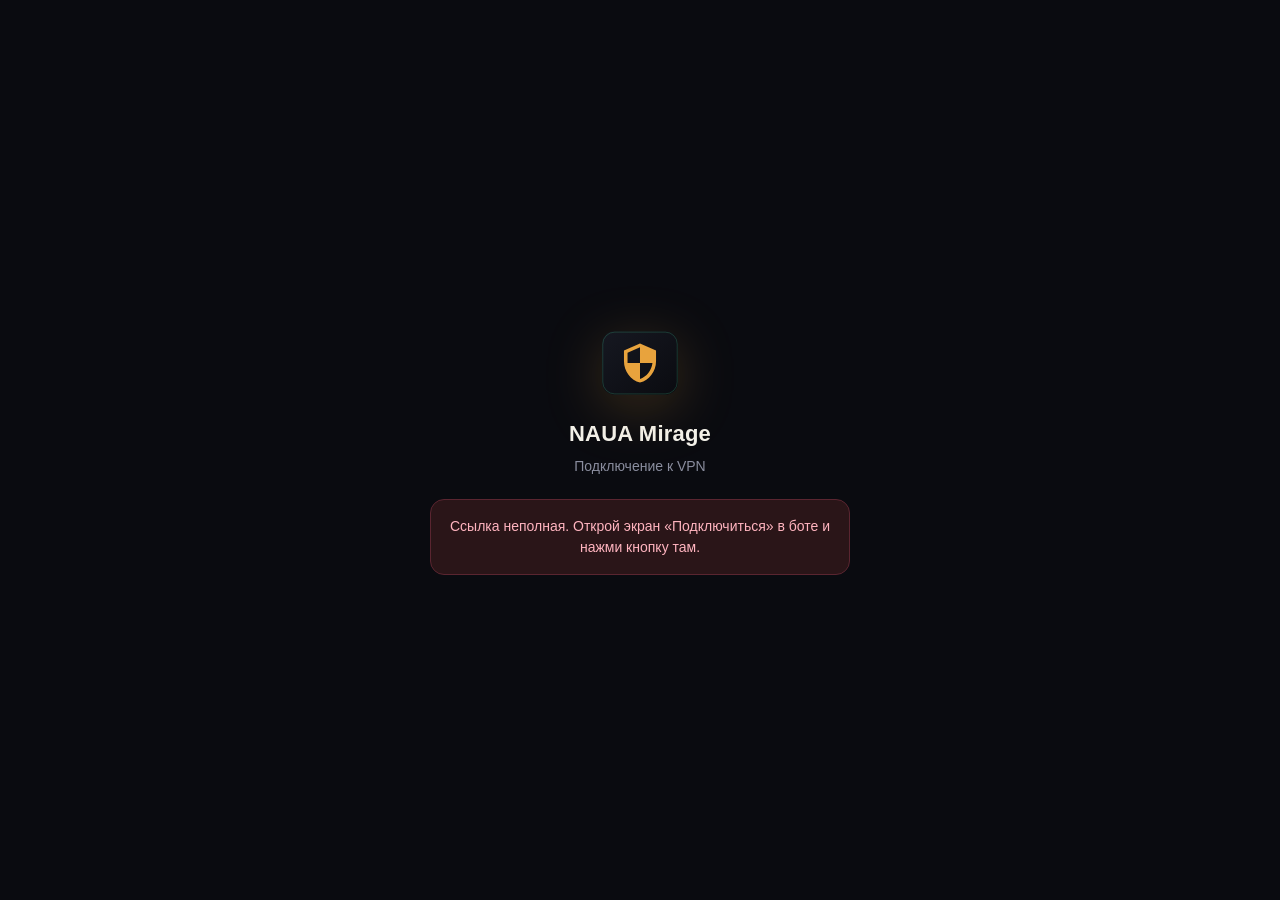
==== docs/index.html @ f1697d0a "docs: add index.html to docs root for GitHub Pages connect page" ====
<!doctype html>
<html lang="ru">
<head>
<meta charset="utf-8">
<meta name="viewport" content="width=device-width, initial-scale=1, viewport-fit=cover">
<meta name="robots" content="noindex, nofollow">
<meta name="color-scheme" content="dark">
<title>NAUA Mirage — подключение</title>
<style>
  :root {
    --bg: #0a0b10;
    --card: #161821;
    --line: #262a36;
    --text: #f3f1ea;
    --muted: #8a8d9e;
    --accent: #e8a33d;
    --accent-2: #c9722a;
  }
  * { box-sizing: border-box; }
  html, body { margin: 0; padding: 0; background: var(--bg); color: var(--text); }
  body {
    font: 16px/1.5 -apple-system, BlinkMacSystemFont, "Segoe UI", Roboto, Arial, sans-serif;
    min-height: 100vh;
    display: flex;
    align-items: center;
    justify-content: center;
    padding: 24px 18px calc(24px + env(safe-area-inset-bottom));
  }
  main { width: 100%; max-width: 420px; }
  .logo {
    width: 76px; height: 76px; margin: 0 auto 16px;
    filter: drop-shadow(0 12px 28px rgba(232, 163, 61, .22));
  }
  .logo svg { width: 100%; height: 100%; display: block; }
  h1 { font-size: 22px; margin: 0 0 6px; text-align: center; letter-spacing: .2px; }
  .sub { color: var(--muted); text-align: center; margin: 0 0 22px; font-size: 14px; }
  .hint {
    background: var(--card); border: 1px solid var(--line); border-radius: 14px;
    padding: 14px 16px; margin: 0 0 16px; font-size: 14px; color: var(--text);
  }
  .hint b { color: var(--accent); }
  .btn {
    display: flex; align-items: center; justify-content: space-between; gap: 10px;
    width: 100%; padding: 15px 18px; margin: 0 0 10px;
    border-radius: 14px; border: 1px solid var(--line);
    background: var(--card); color: var(--text);
    font-size: 16px; font-weight: 600; text-decoration: none;
    cursor: pointer; -webkit-tap-highlight-color: transparent;
  }
  .btn:active { transform: scale(.99); }
  .btn.primary {
    background: linear-gradient(145deg, var(--accent), var(--accent-2));
    border-color: transparent; color: #2a1706;
  }
  .btn .tag { font-size: 12px; font-weight: 500; opacity: .7; }
  .btn.primary .tag { opacity: .85; }
  .divider { height: 1px; background: var(--line); margin: 16px 0; }
  .note { color: var(--muted); font-size: 13px; text-align: center; margin: 14px 0 0; min-height: 18px; }
  .note a { color: var(--accent); }
  .error {
    background: #2a1518; border: 1px solid #5a2530; color: #ffb4bf;
    border-radius: 14px; padding: 16px; font-size: 14px; text-align: center;
  }
  .hidden { display: none; }
</style>
</head>
<body>
<main>
  <div class="logo" aria-hidden="true">
    <svg viewBox="0 0 192 192" xmlns="http://www.w3.org/2000/svg">
      <defs>
        <linearGradient id="aurora" x1="0" y1="0" x2="1" y2="1">
          <stop offset="0" stop-color="#161821"/>
          <stop offset="1" stop-color="#0a0b10"/>
        </linearGradient>
      </defs>
      <path d="M32,16 h128 a32,32 0 0 1 32,32 v96 a32,32 0 0 1 -32,32 h-128 a32,32 0 0 1 -32,-32 v-96 a32,32 0 0 1 32,-32 z" fill="url(#aurora)"/>
      <path d="M32,18 h128 a30,30 0 0 1 30,30 v96 a30,30 0 0 1 -30,30 h-128 a30,30 0 0 1 -30,-30 v-96 a30,30 0 0 1 30,-30 z" fill="none" stroke="#4DE8A33D" stroke-width="2"/>
      <g transform="translate(42,42) scale(4.5)">
        <path d="M12,1L3,5v6c0,5.55 3.84,10.74 9,12c5.16,-1.26 9,-6.45 9,-12V5L12,1zM12,11.99h7c-0.53,4.12 -3.28,7.79 -7,8.94V12H5V6.3l7,-3.11v8.8z" fill="#e8a33d"/>
      </g>
    </svg>
  </div>
  <h1>NAUA Mirage</h1>
  <p class="sub" id="subtitle">Подключение к VPN</p>

  <div id="broken" class="error hidden">
    Ссылка неполная. Открой экран «Подключиться» в боте и нажми кнопку там.
  </div>

  <div id="ready" class="hidden">
    <div class="hint" id="hint">
      <b>Выбери приложение</b> — подписка добавится в один тап. Оба платных
      узла (Нидерланды и Турция) уже внутри.
    </div>

    <a class="btn primary" id="happ" href="#" rel="noreferrer">
      <span>Открыть в Happ</span><span class="tag">рекомендуем</span>
    </a>
    <a class="btn" id="hiddify" href="#" rel="noreferrer">
      <span>Открыть в Hiddify</span>
    </a>
    <a class="btn" id="v2rayng" href="#" rel="noreferrer">
      <span>Открыть в v2rayTun</span>
    </a>

    <p class="note hidden" id="appHint"></p>

    <div class="divider"></div>

    <button class="btn" id="copy" type="button">
      <span>📋 Скопировать ссылку</span>
    </button>
    <p class="note" id="note"></p>
  </div>
</main>

<script>
(function () {
  var params = new URLSearchParams(location.search);
  var url = params.get("u") || "";
  var lang = params.get("lang") === "en" ? "en" : "ru";

  if (url) {
    if (url.startsWith("http://")) {
      url = "https://" + url.slice(7);
    }
    if (url.includes(".supabase.co/telegram-subscription")) {
      url = url.replace(".supabase.co/telegram-subscription", ".supabase.co/functions/v1/telegram-subscription");
    }
  }

  var texts = {
    ru: {
      subtitle: "Подключение к VPN",
      hint: "<b>Выбери приложение</b> — подписка добавится в один тап. Оба платных узла (Нидерланды и Турция, протоколы XHTTP и Hysteria 2) уже внутри.",
      happ: "Открыть в Happ",
      hiddify: "Открыть в Hiddify",
      v2rayng: "Открыть в v2rayTun",
      copy: "📋 Скопировать ссылку",
      copied: "Ссылка скопирована ✓",
      copyFail: "Не получилось скопировать — выдели ссылку вручную.",
      broken: "Ссылка неполная. Открой экран «Подключиться» в боте и нажми кнопку там.",
      note: "Если приложение не открылось — скопируй ссылку и добавь её в приложении вручную.",
      appHint: "Приложение не открылось? <a href=\"{store}\" target=\"_blank\" rel=\"noreferrer\">Установи его</a> или скопируй ссылку ниже и добавь вручную.",
      tag: "рекомендуем"
    },
    en: {
      subtitle: "VPN connection",
      hint: "<b>Pick an app</b> — the subscription is added in one tap. Both paid nodes (Netherlands and Turkey, XHTTP and Hysteria 2) are already inside.",
      happ: "Open in Happ",
      hiddify: "Open in Hiddify",
      v2rayng: "Open in v2rayTun",
      copy: "📋 Copy the link",
      copied: "Link copied ✓",
      copyFail: "Could not copy — select the link manually.",
      broken: "The link is incomplete. Open “Connect” in the bot and use the button there.",
      note: "If the app did not open, copy the link and add it inside the app manually.",
      appHint: "The app did not open? <a href=\"{store}\" target=\"_blank\" rel=\"noreferrer\">Install it</a> or copy the link below and add it manually.",
      tag: "recommended"
    }
  };
  var t = texts[lang];
  if (lang === "en") document.documentElement.lang = "en";

  document.getElementById("subtitle").textContent = t.subtitle;
  document.getElementById("hint").innerHTML = t.hint;
  document.querySelector("#happ span").textContent = t.happ;
  document.querySelector("#hiddify span").textContent = t.hiddify;
  document.querySelector("#v2rayng span").textContent = t.v2rayng;
  document.querySelector("#copy span").textContent = t.copy;
  document.querySelector("#happ .tag").textContent = t.tag;

  if (!url) {
    document.getElementById("broken").textContent = t.broken;
    document.getElementById("broken").classList.remove("hidden");
    return;
  }

  document.getElementById("ready").classList.remove("hidden");
  document.getElementById("note").textContent = t.note;

  // Happ и Hiddify ждут адрес подписки как есть: если его percent-кодировать,
  // они отвечают «Url подписки не валидна». v2rayTun, наоборот, принимает
  // адрес параметром запроса — там кодирование обязательно.
  var encoded = encodeURIComponent(url);
  var raw = encodeURI(url);

  // Прямое добавление подписки в один тап:
  // настройки открыты — Happ отображает узлы (Швейцария, Турция) и их пинг.
  document.getElementById("happ").href = "happ://add/" + raw;
  document.getElementById("hiddify").href = "hiddify://import/" + raw;
  document.getElementById("v2rayng").href = "v2rayng://install-sub?url=" + encoded;

  // Приложение могло не установиться или не открыться. Если через секунду
  // страница всё ещё на экране — подсказываем установку и ручное добавление.
  var appHint = document.getElementById("appHint");
  var appHintTimer = null;
  var watchApp = function (button, storeUrl) {
    if (!button) return;
    button.addEventListener("click", function () {
      clearTimeout(appHintTimer);
      appHintTimer = setTimeout(function () {
        if (document.visibilityState !== "visible") return;
        appHint.innerHTML = t.appHint.replace("{store}", storeUrl);
        appHint.classList.remove("hidden");
      }, 1600);
    });
  };
  document.addEventListener("visibilitychange", function () {
    if (document.hidden) clearTimeout(appHintTimer);
  });
  watchApp(
    document.getElementById("happ"),
    "https://www.happ.su/main",
  );
  watchApp(
    document.getElementById("hiddify"),
    "https://hiddify.com/",
  );
  watchApp(
    document.getElementById("v2rayng"),
    "https://v2raytun.com/",
  );

  document.getElementById("copy").addEventListener("click", function () {
    var done = function () {
      document.getElementById("note").textContent = t.copied;
      document.getElementById("note").style.color = "#7ee2a8";
    };
    if (navigator.clipboard && navigator.clipboard.writeText) {
      navigator.clipboard.writeText(url).then(done).catch(function () {
        fallback();
      });
    } else {
      fallback();
    }
    function fallback() {
      try {
        var area = document.createElement("textarea");
        area.value = url;
        area.style.position = "fixed";
        area.style.opacity = "0";
        document.body.appendChild(area);
        area.select();
        document.execCommand("copy");
        document.body.removeChild(area);
        done();
      } catch (e) {
        document.getElementById("note").textContent = t.copyFail;
      }
    }
  });
})();
</script>
</body>
</html>
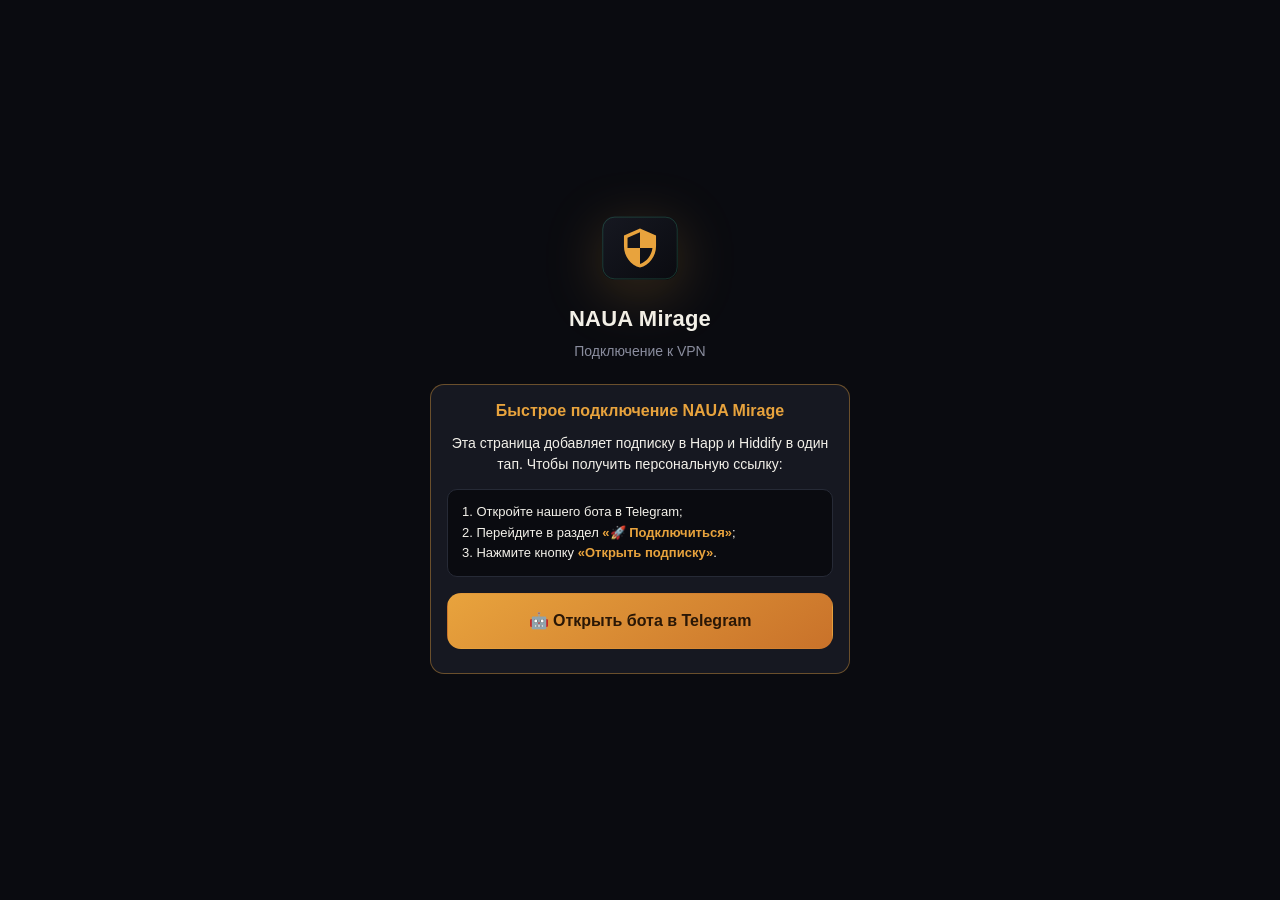
==== commit cb0a38cf: "fix(bot,pages): wire knowledge base button to guide, improve connect page fallback" ====
--- a/docs/index.html
+++ b/docs/index.html
@@ -84,8 +84,19 @@
   <h1>NAUA Mirage</h1>
   <p class="sub" id="subtitle">Подключение к VPN</p>
 
-  <div id="broken" class="error hidden">
-    Ссылка неполная. Открой экран «Подключиться» в боте и нажми кнопку там.
+  <div id="broken" class="hint hidden" style="border-color: rgba(232, 163, 61, 0.4); text-align: center;">
+    <p style="margin: 0 0 10px; font-weight: 600; font-size: 16px; color: var(--accent);" id="brokenTitle">Быстрое подключение NAUA Mirage</p>
+    <p style="margin: 0 0 14px; font-size: 14px; line-height: 1.5; color: var(--text);" id="brokenText">
+      Эта страница добавляет подписку в Happ и Hiddify в один тап. Чтобы получить персональную ссылку:
+    </p>
+    <div id="brokenSteps" style="text-align: left; background: var(--bg); border: 1px solid var(--line); border-radius: 10px; padding: 12px 14px; margin-bottom: 16px; font-size: 13px; line-height: 1.6;">
+      1. Откройте нашего бота в Telegram;<br>
+      2. Перейдите в раздел <b>«🚀 Подключиться»</b>;<br>
+      3. Нажмите кнопку <b>«Открыть подписку»</b>.
+    </div>
+    <a class="btn primary" id="openBotBtn" href="https://t.me/NAUA_Security_Mirage_Bot" target="_blank" rel="noreferrer" style="justify-content: center; text-decoration: none;">
+      <span id="brokenBotText">🤖 Открыть бота в Telegram</span>
+    </a>
   </div>
 
   <div id="ready" class="hidden">
@@ -112,6 +123,7 @@
       <span>📋 Скопировать ссылку</span>
     </button>
     <p class="note" id="note"></p>
+    <p class="note" id="verificationNote" style="margin-top: 24px; font-size: 12px; opacity: 0.7;">Проект NAUA Security Mirage · Код верификации: PLAT</p>
   </div>
 </main>
 
@@ -140,10 +152,14 @@
       copy: "📋 Скопировать ссылку",
       copied: "Ссылка скопирована ✓",
       copyFail: "Не получилось скопировать — выдели ссылку вручную.",
-      broken: "Ссылка неполная. Открой экран «Подключиться» в боте и нажми кнопку там.",
+      brokenTitle: "Быстрое подключение NAUA Mirage",
+      brokenText: "Эта страница добавляет подписку в Happ и Hiddify в один тап. Чтобы получить персональную ссылку:",
+      brokenSteps: "1. Откройте нашего бота в Telegram;<br>2. Перейдите в раздел <b>«🚀 Подключиться»</b>;<br>3. Нажмите кнопку <b>«Открыть подписку»</b>.",
+      brokenBotBtn: "🤖 Открыть бота в Telegram",
       note: "Если приложение не открылось — скопируй ссылку и добавь её в приложении вручную.",
       appHint: "Приложение не открылось? <a href=\"{store}\" target=\"_blank\" rel=\"noreferrer\">Установи его</a> или скопируй ссылку ниже и добавь вручную.",
-      tag: "рекомендуем"
+      tag: "рекомендуем",
+      verification: "Проект NAUA Security Mirage · Код верификации: PLAT"
     },
     en: {
       subtitle: "VPN connection",
@@ -154,10 +170,14 @@
       copy: "📋 Copy the link",
       copied: "Link copied ✓",
       copyFail: "Could not copy — select the link manually.",
-      broken: "The link is incomplete. Open “Connect” in the bot and use the button there.",
+      brokenTitle: "NAUA Mirage 1-Tap Connect",
+      brokenText: "This page adds your VPN subscription in 1 tap. To get your personal connection link:",
+      brokenSteps: "1. Open our Telegram bot;<br>2. Go to the <b>«🚀 Connect»</b> section;<br>3. Tap <b>«Open Subscription»</b>.",
+      brokenBotBtn: "🤖 Open Telegram Bot",
       note: "If the app did not open, copy the link and add it inside the app manually.",
       appHint: "The app did not open? <a href=\"{store}\" target=\"_blank\" rel=\"noreferrer\">Install it</a> or copy the link below and add it manually.",
-      tag: "recommended"
+      tag: "recommended",
+      verification: "NAUA Security Mirage Project · Verification code: PLAT"
     }
   };
   var t = texts[lang];
@@ -170,9 +190,18 @@
   document.querySelector("#v2rayng span").textContent = t.v2rayng;
   document.querySelector("#copy span").textContent = t.copy;
   document.querySelector("#happ .tag").textContent = t.tag;
+  var verEl = document.getElementById("verificationNote");
+  if (verEl) verEl.textContent = t.verification;
 
   if (!url) {
-    document.getElementById("broken").textContent = t.broken;
+    var bTitle = document.getElementById("brokenTitle");
+    var bText = document.getElementById("brokenText");
+    var bSteps = document.getElementById("brokenSteps");
+    var bBot = document.getElementById("brokenBotText");
+    if (bTitle) bTitle.textContent = t.brokenTitle;
+    if (bText) bText.textContent = t.brokenText;
+    if (bSteps) bSteps.innerHTML = t.brokenSteps;
+    if (bBot) bBot.textContent = t.brokenBotBtn;
     document.getElementById("broken").classList.remove("hidden");
     return;
   }
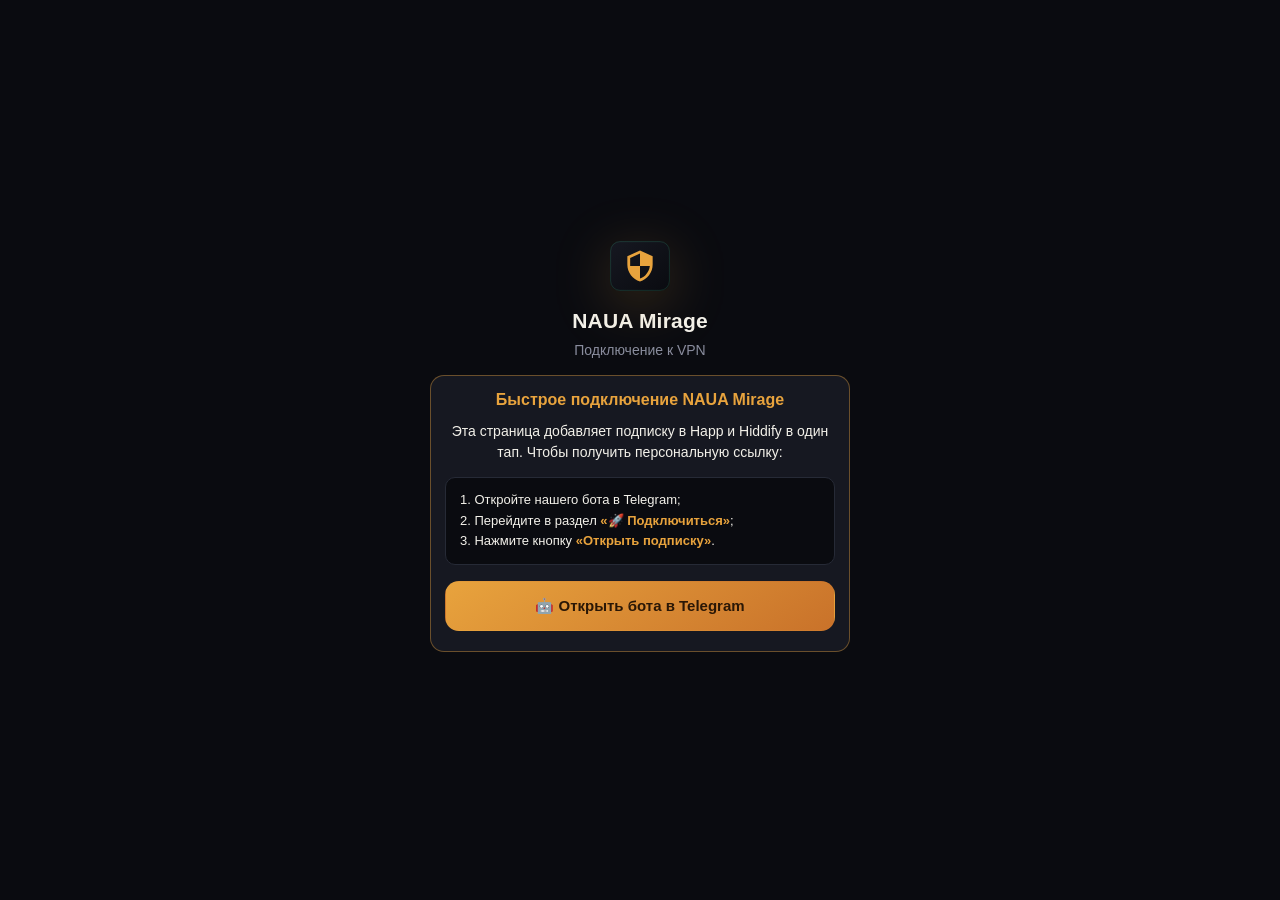
==== commit 8029d323: "fix(connect): compact layout and 100dvh to remove extra scroll space" ====
--- a/docs/index.html
+++ b/docs/index.html
@@ -19,32 +19,33 @@
   * { box-sizing: border-box; }
   html, body { margin: 0; padding: 0; background: var(--bg); color: var(--text); }
   body {
-    font: 16px/1.5 -apple-system, BlinkMacSystemFont, "Segoe UI", Roboto, Arial, sans-serif;
+    font: 16px/1.45 -apple-system, BlinkMacSystemFont, "Segoe UI", Roboto, Arial, sans-serif;
     min-height: 100vh;
+    min-height: 100dvh;
     display: flex;
     align-items: center;
     justify-content: center;
-    padding: 24px 18px calc(24px + env(safe-area-inset-bottom));
+    padding: 14px 16px calc(14px + env(safe-area-inset-bottom));
   }
   main { width: 100%; max-width: 420px; }
   .logo {
-    width: 76px; height: 76px; margin: 0 auto 16px;
+    width: 60px; height: 60px; margin: 0 auto 10px;
     filter: drop-shadow(0 12px 28px rgba(232, 163, 61, .22));
   }
   .logo svg { width: 100%; height: 100%; display: block; }
-  h1 { font-size: 22px; margin: 0 0 6px; text-align: center; letter-spacing: .2px; }
-  .sub { color: var(--muted); text-align: center; margin: 0 0 22px; font-size: 14px; }
+  h1 { font-size: 21px; margin: 0 0 4px; text-align: center; letter-spacing: .2px; }
+  .sub { color: var(--muted); text-align: center; margin: 0 0 14px; font-size: 14px; }
   .hint {
     background: var(--card); border: 1px solid var(--line); border-radius: 14px;
-    padding: 14px 16px; margin: 0 0 16px; font-size: 14px; color: var(--text);
+    padding: 12px 14px; margin: 0 0 12px; font-size: 14px; color: var(--text);
   }
   .hint b { color: var(--accent); }
   .btn {
     display: flex; align-items: center; justify-content: space-between; gap: 10px;
-    width: 100%; padding: 15px 18px; margin: 0 0 10px;
+    width: 100%; padding: 13px 16px; margin: 0 0 8px;
     border-radius: 14px; border: 1px solid var(--line);
     background: var(--card); color: var(--text);
-    font-size: 16px; font-weight: 600; text-decoration: none;
+    font-size: 15px; font-weight: 600; text-decoration: none;
     cursor: pointer; -webkit-tap-highlight-color: transparent;
   }
   .btn:active { transform: scale(.99); }
@@ -54,8 +55,8 @@
   }
   .btn .tag { font-size: 12px; font-weight: 500; opacity: .7; }
   .btn.primary .tag { opacity: .85; }
-  .divider { height: 1px; background: var(--line); margin: 16px 0; }
-  .note { color: var(--muted); font-size: 13px; text-align: center; margin: 14px 0 0; min-height: 18px; }
+  .divider { height: 1px; background: var(--line); margin: 12px 0; }
+  .note { color: var(--muted); font-size: 13px; text-align: center; margin: 10px 0 0; min-height: 18px; }
   .note a { color: var(--accent); }
   .error {
     background: #2a1518; border: 1px solid #5a2530; color: #ffb4bf;
@@ -119,11 +120,11 @@
 
     <div class="divider"></div>
 
-    <button class="btn" id="copy" type="button">
+    <button class="btn" id="copy" type="button" style="margin-bottom: 0;">
       <span>📋 Скопировать ссылку</span>
     </button>
     <p class="note" id="note"></p>
-    <p class="note" id="verificationNote" style="margin-top: 24px; font-size: 12px; opacity: 0.7;">Проект NAUA Security Mirage · Код верификации: PLAT</p>
+    <p class="note" id="verificationNote" style="margin-top: 10px; font-size: 12px; opacity: 0.7;">Проект NAUA Security Mirage · Код верификации: PLAT</p>
   </div>
 </main>
 
@@ -209,17 +210,15 @@
   document.getElementById("ready").classList.remove("hidden");
   document.getElementById("note").textContent = t.note;
 
-  // Happ и Hiddify ждут адрес подписки как есть: если его percent-кодировать,
-  // они отвечают «Url подписки не валидна». v2rayTun, наоборот, принимает
-  // адрес параметром запроса — там кодирование обязательно.
-  var encoded = encodeURIComponent(url);
+  // Happ, Hiddify и v2RayTun ждут адрес подписки как есть: если его
+  // percent-кодировать, они отвечают «Url подписки не валидна».
   var raw = encodeURI(url);
 
   // Прямое добавление подписки в один тап:
   // настройки открыты — Happ отображает узлы (Швейцария, Турция) и их пинг.
   document.getElementById("happ").href = "happ://add/" + raw;
   document.getElementById("hiddify").href = "hiddify://import/" + raw;
-  document.getElementById("v2rayng").href = "v2rayng://install-sub?url=" + encoded;
+  document.getElementById("v2rayng").href = "v2raytun://import/" + raw;
 
   // Приложение могло не установиться или не открыться. Если через секунду
   // страница всё ещё на экране — подсказываем установку и ручное добавление.
